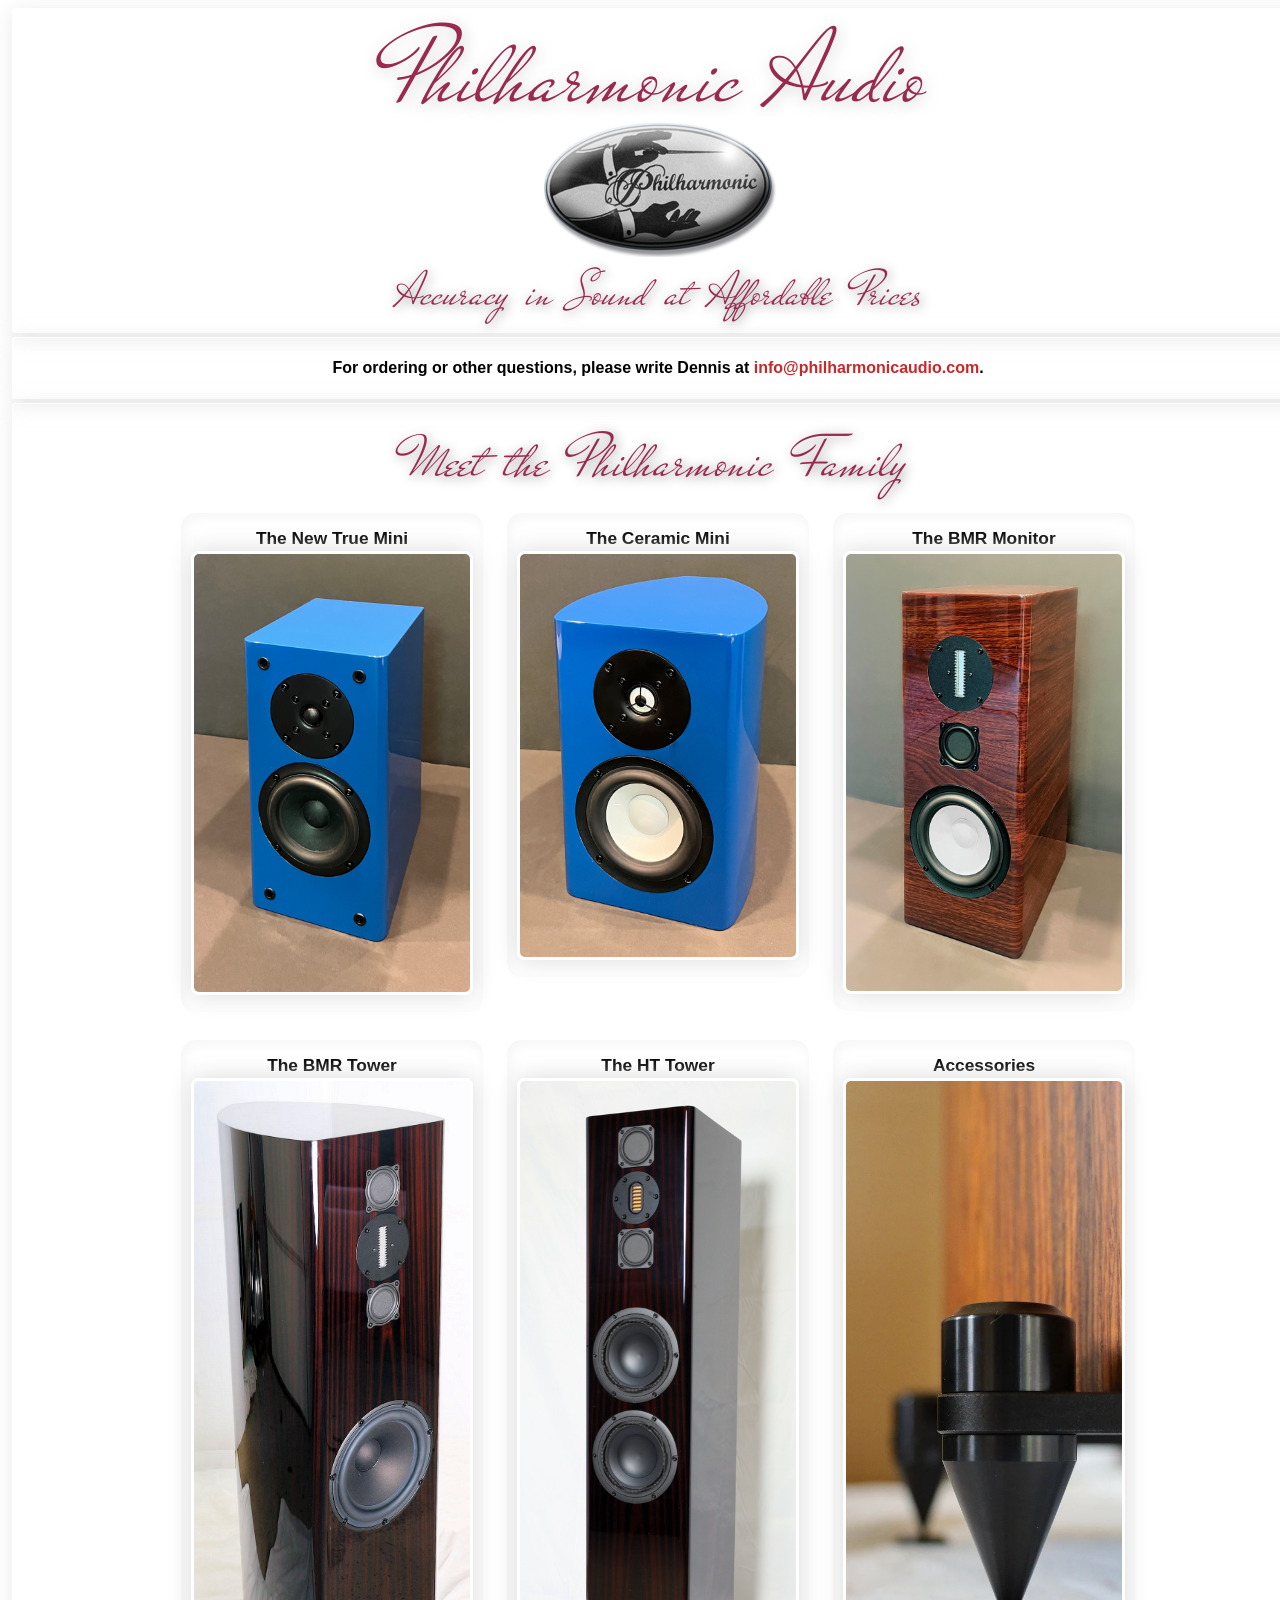
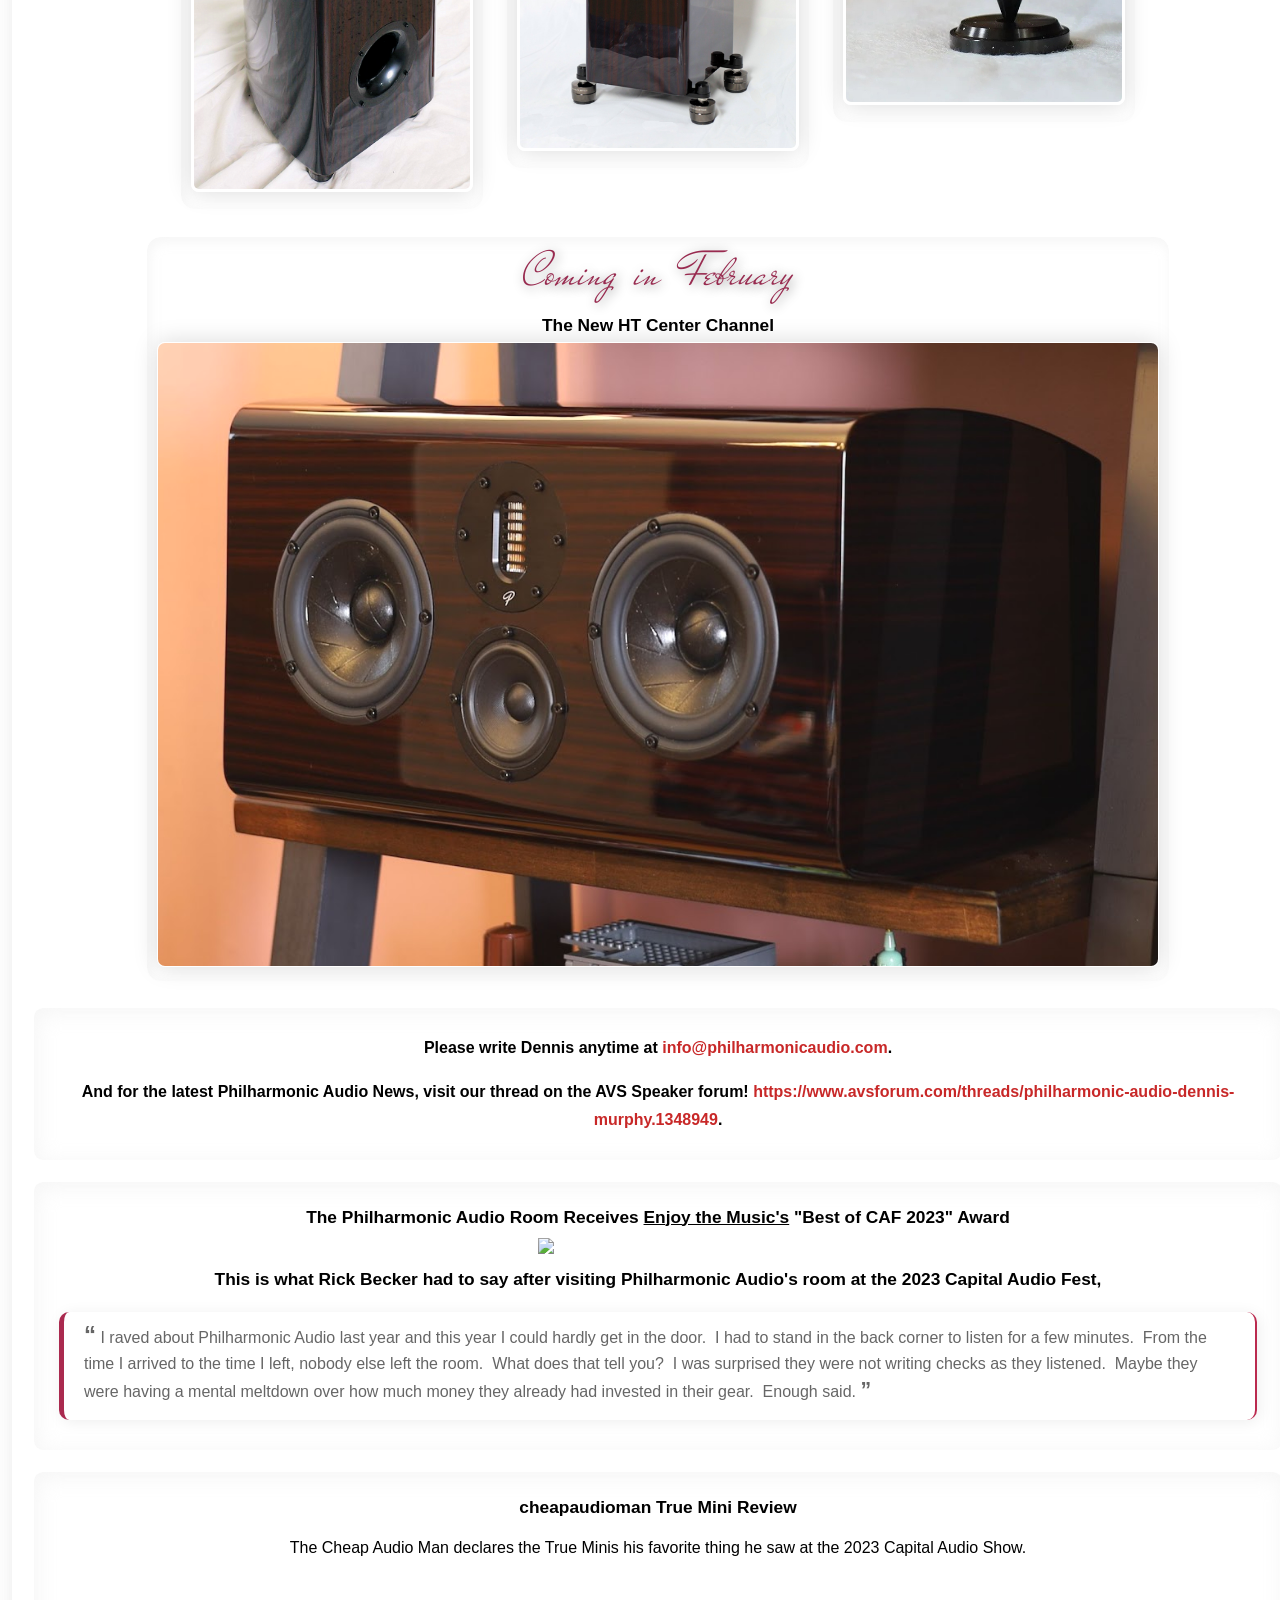
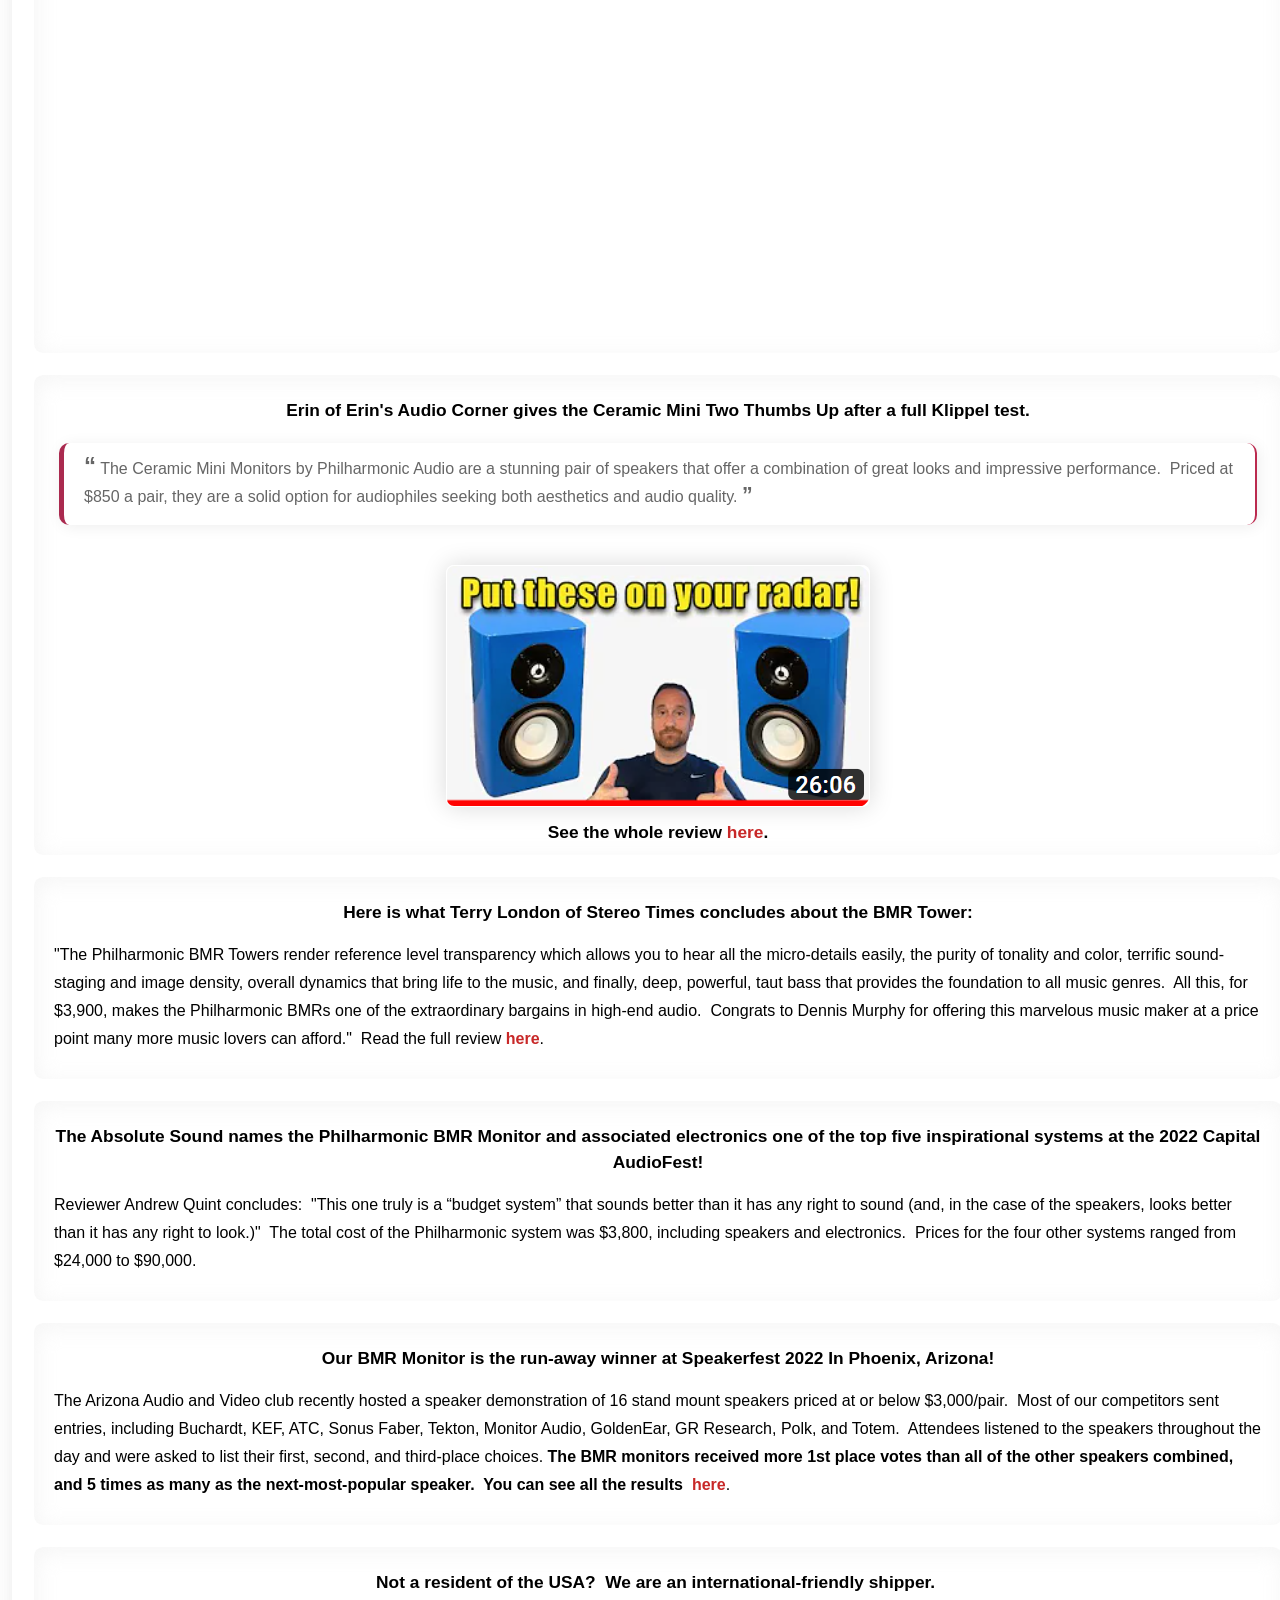
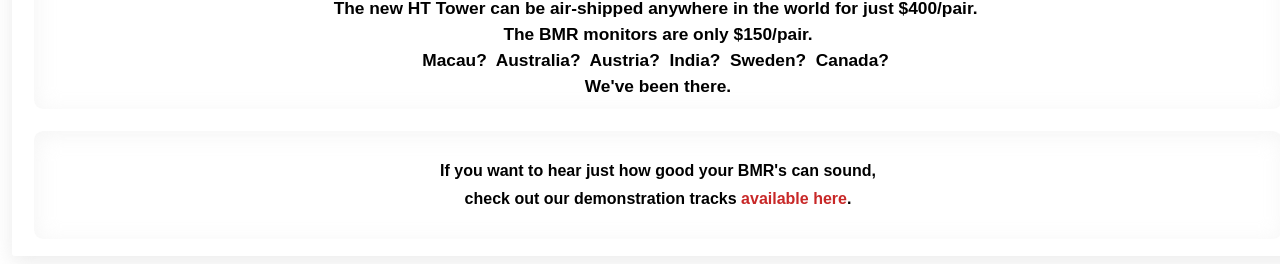
==== PA/index.html @ 5adf654c "." ====
﻿<!doctype html>
<html>
<head>
<meta charset="utf-8">
<meta name="theme-color"
content="#6c89a6">
<link rel="icon"
type="image/x-icon"
href="favicon.ico">
<link href="paII.css"
rel="stylesheet"
type="text/css">
<title>Philharmonic Audio</title>
</head> 
<body>
<div id="toplevel">
<div class="control">
<h1 class="dehav"
style="margin-bottom:-30px">Philharmonic Audio</h1>
<img src="Collateral/insignia.jpg"
style="display:block; margin: 0 auto 0 auto"/>
<h3 class="dehav">Accuracy in Sound at Affordable Prices</h3>
</div>
<div class="control"
id="order">
<p class="article"
align="center"
style="font-weight:700">For ordering or other questions, please write Dennis at&nbsp;<a href="mailto:info@philharmonicaudio.com"
style="font-weight:700">info@philharmonicaudio.com</a>.</p>
</div>
<div class="control"
id="main">
<h2 class="dehav"
style="margin-top:20px; margin-bottom:-10px">Meet the Philharmonic Family</h2>
<div align="center">
<table>
<tr>
<td>
<div class="productbox">
<h5 class="center">The New True Mini</h5>
<a href="True-Mini.html">
<img class="margin4"
src="images/True-Blue-Placeholder-Smaller.jpg"
width="276"/>
</div>
</td>
<td>
<div class="productbox">
<h5 class="center">The Ceramic Mini</h5>
<a href="Ceramic-Mini.html">
<img class="margin4"
src="images/Ceramic-Mini-Blue-Placeholder-Smaller.jpg"
width="276"/>
</div>
</td>
<td>
<div class="productbox">
<h5 class="center">The BMR Monitor</h5>
<a href="BMR.html">
<img class="margin4"
src="images/BMR-Placeholder-Smaller.jpg"
width="276"/>
</div>
</td>
</tr>
</table>
<table>
<tr>
<td>
<div class="productbox">
<h5 class="center">The BMR Tower</h5>
<a href="BMR-Tower.html">
<img class="margin4"
src="images/BMR-Tower-Ebony-1.png"
width="276"/>
</div>
</td>
<td>
<div class="productbox">
<h5 class="center">The HT Tower</h5>
<a href="HT-Tower.html">
<img class="margin4"
src="images/HT-4.jpg"
width="276"/>
</div>
</td>
<td>
<div class="productbox">
<h5 class="center">Accessories</h5>
<a href="Accessories.html">
<img class="margin4"
src="images/Outriggers-tile.jpg"
width="276"/>
</div>
</td>
</tr>
</table>
<table>
<tr>
<td>
<div class="productbox">
<h3 class="dehav">Coming in February</h3>
<h5 class="center">The New HT Center Channel</h5>
<a href="HT-Center.html">
<img class="margin3"
src="images/HT-Center-1.png"
width="1000"/>
</div>
</td>
</tr>
</table>
</div>
<div class="reviewbox">
<p class="article"
align="center"
style="font-weight:700">Please write Dennis anytime at&nbsp;<a href="mailto:info@philharmonicaudio.com"
style="font-weight:700">info@philharmonicaudio.com</a>.</p>
<p class="article"
align="center"
style="font-weight:700">And for the latest Philharmonic Audio News, visit our thread on the AVS Speaker forum!&nbsp;<a href="https://www.avsforum.com/threads/philharmonic-audio-dennis-murphy.1348949/"
style="font-weight:700">https://www.avsforum.com/threads/philharmonic-audio-dennis-murphy.1348949</a>.</p>
</div>
<div class="reviewbox">
<h5 align="center">The Philharmonic Audio Room Receives <u>Enjoy the Music's</u> "Best of CAF 2023" Award</h5>
<a href="https://www.enjoythemusic.com/Capital_Audiofest_2023/Becker/Part7/page2.htm"
target="blank">
<img src="https://cdn.shopify.com/s/files/1/0678/6518/2452/files/Best_Of_CAF_2023.jpg?v=1705182189"
width="240"
style="display:block; margin: 8px auto 8px auto; z-index: 0;"/>
</a>
<h5>This is what Rick Becker had to say after visiting Philharmonic Audio's room at the 2023 Capital Audio Fest,</h5>
<div class="quotebox2"
style="margin-left:5px; margin-right:5px">
<span style="font-face:Cambria; font-weight:bold; font-size:18pt">&ldquo;</span>
<span style="font-size:12pt;">I raved about Philharmonic Audio last year and this year I could hardly get in the door.&nbsp; I had to stand in the back corner to listen for a few minutes.&nbsp; From the time I arrived to the time I left, nobody else left the room.&nbsp; What does that tell you?&nbsp; I was surprised they were not writing checks as they listened.&nbsp; Maybe they were having a mental meltdown over how much money they already had invested in their gear.&nbsp; Enough said.</span>
<span style="font-face:Cambria; font-weight:bold; font-size:16pt">&rdquo;</span>
</div>
</div>
<div class="reviewbox">
<h5 style="text-align: center;">cheapaudioman True Mini Review</h5>
<p align="center">The Cheap Audio Man declares the True Minis his favorite thing he saw at the 2023 Capital Audio Show.<br>
</p>
<div style="text-align: center;">
<iframe width="640"
height="360"
src="https://www.youtube.com/embed/01l5RbardfU"
title="Another KEF Killer at 1/4 of the Price - Philharmonic True Mini cast a BIG Shadow"
frameborder="0"
allow="accelerometer; autoplay; clipboard-write; encrypted-media; gyroscope; picture-in-picture; web-share"
allowfullscreen=""/>
</iframe>
</div>
</div>
<div class="reviewbox">
<h5>Erin of Erin's Audio Corner gives the Ceramic Mini Two Thumbs Up after a full Klippel test.</h5>
<div class="quotebox2"
style="margin-left:5px; margin-right:5px">
<span style="font-face:Cambria; font-weight:bold; font-size:18pt">&ldquo;</span>
<span style="font-size:12pt;">The Ceramic Mini Monitors by Philharmonic Audio are a stunning pair of speakers that offer a combination of great looks and impressive performance.&nbsp; Priced at $850 a pair, they are a solid option for audiophiles seeking both aesthetics and audio quality.</span>
<span style="font-face:Cambria; font-weight:bold; font-size:16pt">&rdquo;</span>
</div>
<a href="https://www.youtube.com/watch?v=313qwtkdMxo"
target="blank">
<img class="margin3"
style="margin-top:20px"
src="images/thumbs-up.png"/>
</a>
<h5>See the whole review&nbsp;<a style="font-weight:bold"
target="blank"
href="https://www.youtube.com/watch?v=313qwtkdMxo">here</a>.</h5>
</div>
<div class="reviewbox">
<h5>Here is what Terry London of  Stereo Times concludes about the BMR Tower:</h5>
<p class="article">"The Philharmonic BMR Towers render reference level transparency which allows you to hear all the micro-details easily, the purity of tonality and color, terrific sound-staging and image density, overall dynamics that bring life to the music, and finally, deep, powerful, taut bass that provides the foundation to all music genres.&nbsp; All this, for $3,900, makes the Philharmonic BMRs one of the extraordinary bargains in high-end audio.&nbsp; Congrats to Dennis Murphy for offering this marvelous music maker at a price point many more music lovers can afford."&nbsp; Read the full review&nbsp;<a style="font-weight:bold"
target="blank"
href="https://www.v2.stereotimes.com/post/philharmonic-audio-bmr-tower-loudspeakers--by-terry-london/">here</a>.</p>
</div>
<div class="reviewbox">
<h5>The Absolute Sound names the Philharmonic BMR Monitor and associated electronics one of the top five inspirational systems at the 2022 Capital AudioFest!</h5>
<p class="article">Reviewer Andrew Quint concludes:&nbsp; "This one truly is a “budget system” that sounds better than it has any right to sound (and, in the case of the speakers, looks better than it has any right to look.)"&nbsp; The total cost of the Philharmonic system was $3,800, including speakers and electronics.&nbsp; Prices for the four other systems ranged from $24,000 to $90,000.</p>
</div>
<div class="reviewbox">
<h5>Our BMR Monitor is the run-away winner at Speakerfest 2022 In Phoenix, Arizona!</h5>
<p class="article">The Arizona Audio and Video club recently hosted a speaker demonstration of 16 stand mount speakers priced at or below $3,000/pair.&nbsp; Most of our competitors sent entries, including Buchardt, KEF, ATC, Sonus Faber, Tekton, Monitor Audio, GoldenEar, GR Research, Polk, and Totem.&nbsp; Attendees listened to the speakers throughout the day and were asked to list their first, second, and third-place choices.&nbsp;<b>The BMR monitors received more 1st place votes than all of the other speakers combined, and 5 times as many as the next-most-popular speaker.&nbsp; You can see all the results&nbsp;</b>
<a style="font-weight:bold"
target="blank"
href="images/azavclubvotes.pdf">here</a>.</p>
</div>
<div class="reviewbox">
<h5>Not a resident of the USA?&nbsp; We are an international-friendly shipper.&nbsp;<br>The new HT Tower can be air-shipped anywhere in the world for just $400/pair.&nbsp;<br>The BMR monitors are only $150/pair.<br>Macau?&nbsp; Australia?&nbsp; Austria?&nbsp; India?&nbsp; Sweden?&nbsp; Canada?&nbsp;<br>We've been there.</h5>
</div>
<div class="reviewbox">
<p class="article"
align="center"
style="font-weight:700">If you want to hear just how good your BMR's can sound,<br>check out our demonstration tracks&nbsp;<a href="https://drive.google.com/drive/folders/1bON91PsRCZCKS_4GZ589QpMR-K4QiV--"
style="font-weight:700">available here</a>.</p>
</div>
</div>
</div>
</body>
</html>
---- PA/paII.css ----
/* Theme Name:     Philharmonious 
   Description:    Cursive Webfont + Shadow Boxes 
   Template:       paII
*/

@font-face {
  font-family: 'Mr De Haviland';
  src: url(MrDeHaviland.woff2) format('woff2'), url(MrDeHaviland.woff) format('woff'), url(MrDeHaviland.ttf) format('truetype');
}

.dehav {
  font-family: 'Mr De Haviland';
  font-style: normal;
  font-weight: 400;
  text-align: center;
  word-spacing: 10px;
}

html {
  overflow-y: scroll;
  font-feature-settings: "kern" 1;
  text-rendering: optimizeLegibility;
}

body {
  font-size: 12pt;
}

p, div, span {
  font-size: 12pt;
  font-family: Tahoma, Helvetica, sans-serif;
}

h1, h2, h3, h4, h5, h6 {
  margin: 0 0 0 0;
}

h1 {
  font-size: 78pt;
  color: #982a4f;
  text-shadow: 2px 3px 15px rgba(128, 128, 128, 0.40);
}

h2 {
  font-size: 44pt;
  color: #982a4f;
  margin-top: 20px;
  margin-bottom: -20px;
  text-shadow: 2px 2px 12px #808080;
}

h3 {
  font-size: 36pt;
  line-height: 40pt;
  text-align: center;
  color: #982a4f;
  text-shadow: 2px 2px 12px #808080;
  margin-top: 10px;
  margin-bottom: 12px;
}

h4 {
  font-size: 32pt;
  color: #982a4f;
  text-shadow: 2px 2px 12px #808080;
  margin-top: 24px;
  margin-bottom: 12px;
}

h5 {
  font-size: 13pt;
  font-weight: 700;
  color: #000000;
  text-align: center;
  line-height: 26px;
  margin-top: 12px;
}

h6 {
  font-size: 11pt;
  color: #000000;
  margin-top: 10px;
  text-align: center;
}

table {
  border: 0;
  border-collapse: collapse;
}

td {
  vertical-align: top;
}

img.margin1, img.margin2, img.margin3 {
  border: 1px solid #fff;
  border-radius: 8px;
  box-shadow: 0 0 24px 0 #DaDaDa;
}

img.margin1 {
  margin: 8px 12px 12px 3px;
}

img.margin2 {
  margin: 21px 12px 12px 3px;
}

img.margin3 {
  display: block;
  margin: 4px auto 4px auto;
}

img.margin4 {
  border: 3px solid #fff;
  border-radius: 8px;
  box-shadow: 0 0 24px 0 #DaDaDa;
}

a {
  text-decoration: none;
  color: #c82828;
  font-weight: 400;
}

a.review {
  font-weight: 700;
  border-bottom: 1px dotted #d0cbc4;
}

.control {
  margin: 4px;
  border: 1px solid #fff;
  border-radius: 3px;
  box-shadow: 2px 4px 20px 2px rgba(204, 204, 204, 0.4);
  box-sizing: border-box;
}

.reviewbox {
  min-height: 40px;
  margin: 20px 10px 15px 10px;
  border: 1px solid #fff;
  border-radius: 10px;
  box-shadow: 2px 4px 20px 2px rgba(224, 224, 224, 0.3) inset;
  padding: 10px 20px 10px 20px;
  box-sizing: border-box;
  line-height: 24px;
  min-width: 1250px;
  max-width: 1265px;
}
.productbox {
  min-height: 40px;
  margin: 20px 10px 4px 10px;
  border: 1px solid #fff;
  border-radius: 15px;
  box-shadow: 2px 4px 10px 2px rgba(240, 240, 240, 0.5) inset;
  padding:0 10px 10px 10px;
  box-sizing: border-box;
  line-height: 24px;
}
.productbox:hover {
  border: 1px solid #f0e8e4;
  opacity: 0.90;
}

.quotebox1 {
  min-height: 40px;
  margin: 20px 80px 20px 80px;
  border: 1px solid #fff;
  border-radius: 10px;
  box-shadow: 2px 4px 20px 2px rgba(224, 224, 224, 0.6) inset;
  padding: 10px 20px 10px 20px;
  box-sizing: border-box;
  line-height: 26px;
  min-width: 1200px;
  max-width: 1200px;
}

.quotebox2 {
  line-height: 26px;
  color: #666;
  margin: 20px 85px 20px 80px;
  padding: 10px 20px 15px 20px;
  border-left: 5px solid #aa2a4f;
  border-right: 2px solid #bb2a4f;
  display: inline-block;
  border-radius:10px;
  box-shadow: 2px 2px 15px #eee;
}

.article {
  font-size: 12pt;
  line-height: 28px;
}

.newspaper {
  font-size: 10pt;
  line-height: 23px;
  -webkit-column-count: 3;
  -moz-column-count: 3;
  column-count: 3;
  -webkit-column-rule: 1px dotted #b0b0b0;
  -moz-column-rule: 1px dotted #b0b0b0;
  column-rule: 1px dotted #b0b0b0;
  -webkit-column-gap: 40px;
  -moz-column-gap: 40px;
  column-gap: 40px;
}

.figure_desc {
  padding: 0 18px 0 10px;
  font-family: Cambria, Times, serif;
  font-size: 9pt;
  font-style: italic;
  text-shadow: 2px 2px 10px #c0b8b8;
  line-height: 18px;
}

.img-sub {
  font-size: 8pt;
  text-align: left;
  line-height: 18px;
  padding-left: 2.5in;
  padding-right: 2.0in;
}

.center {
  text-align: center;
}

.bigBlurb { font-size:14pt;
  line-height:30px; 
  margin-top:30px;
  margin-right:80px;
  margin-left:90px;
  text-align:center;text-shadow: 2px 2px 16px #a0a0a0;
  font-weight:700;
}

#toplevel {
  min-width: 1300px;
  max-width: 1300px;
  margin-left: auto;
  margin-right: auto;
}

#banner:hover {
  cursor: pointer;
}

#nav {
  min-height: 32px;
  border: 2px solid #fff;
  box-shadow: 2px 4px 20px 1px rgba(186, 186, 186, 1) inset;
  background-color: #ddd;
  margin: 12px 6px 14px 6px;
  padding-top: 3px;
  box-sizing: border-box;
}

#nav ul {
  margin: 0;
  list-style-type: none;
}

#nav a {
  width: 23%;
  display: block;
  float: left;
  text-transform: uppercase;
  color: #303455;
  text-align: center;
  text-decoration: none;
  font-weight: bold;
  font-size: 14px;
  padding: 3px 0 3px 10px;
}

#nav a:hover, #nav a:focus, #nav a:active {
  color: #fff;
  background-color: #000;
}

#main {
  padding: 0 10px 0 10px;
  text-align: left;
}
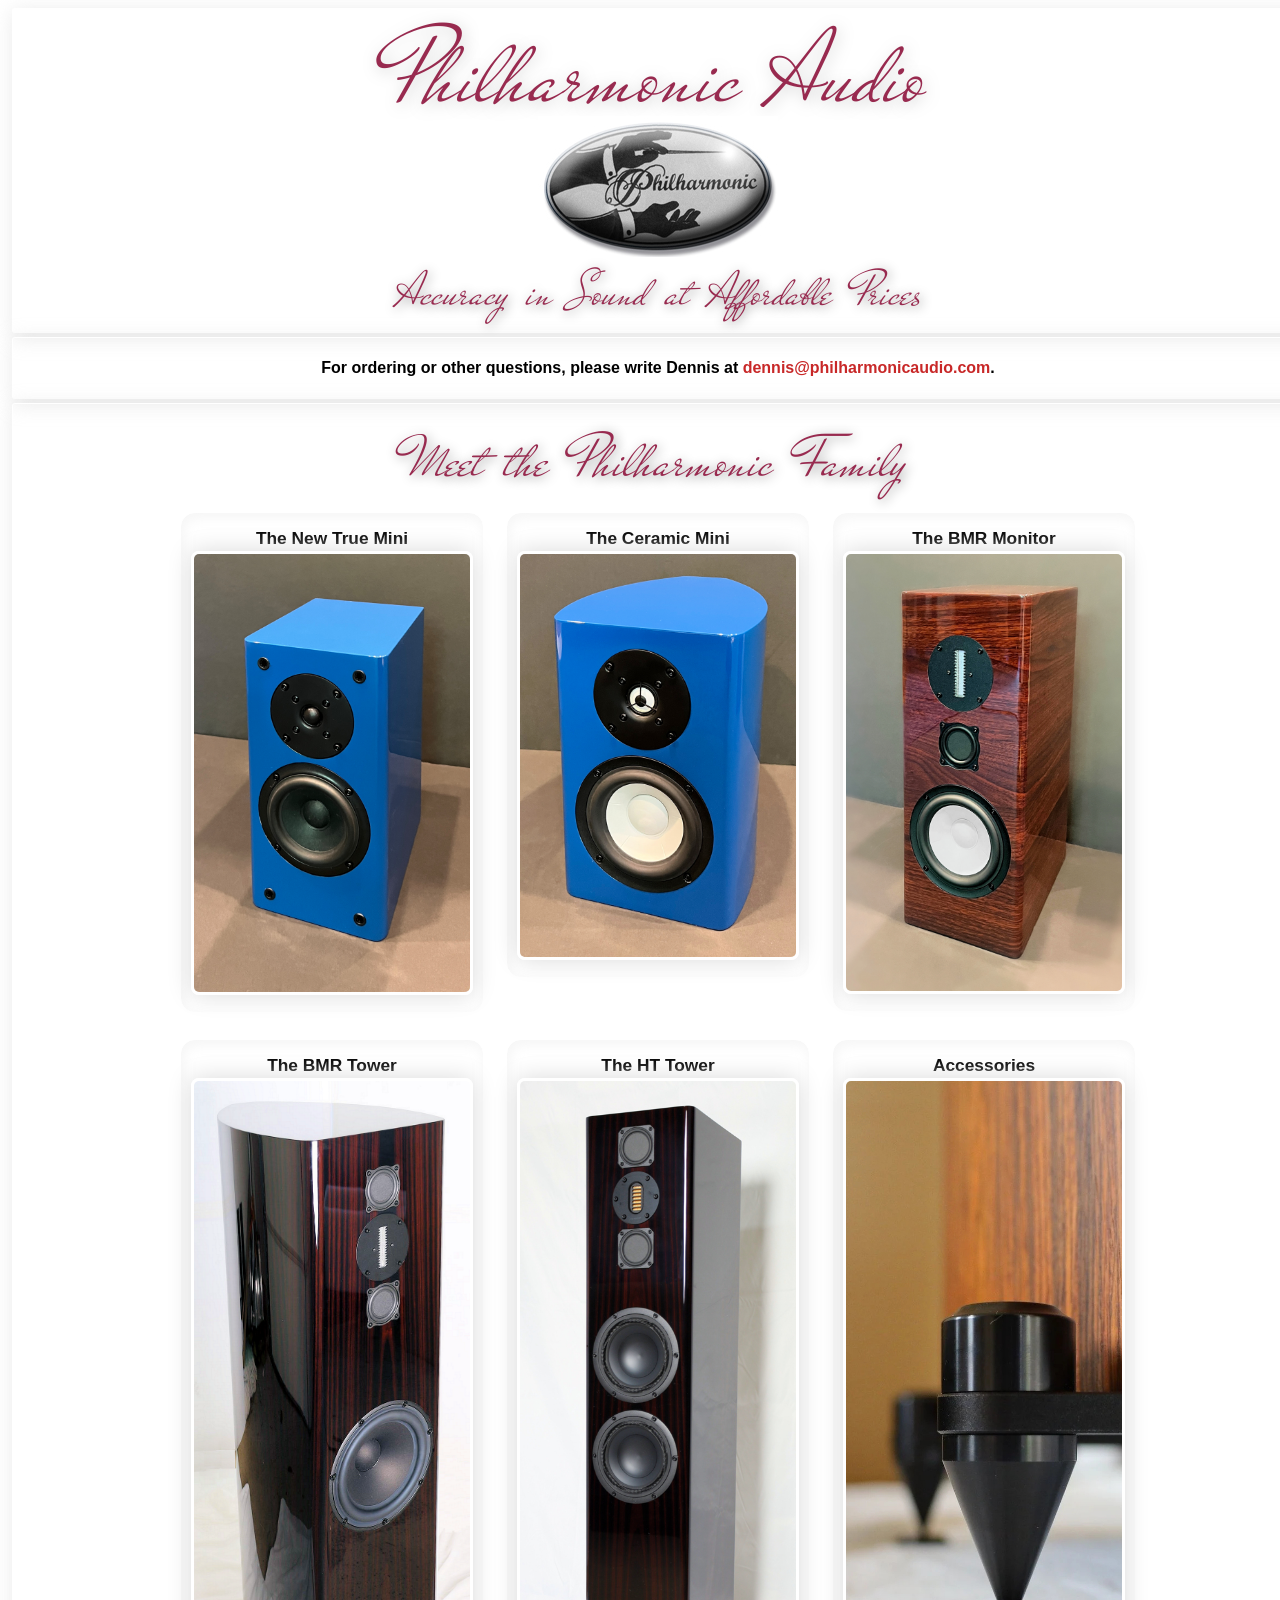
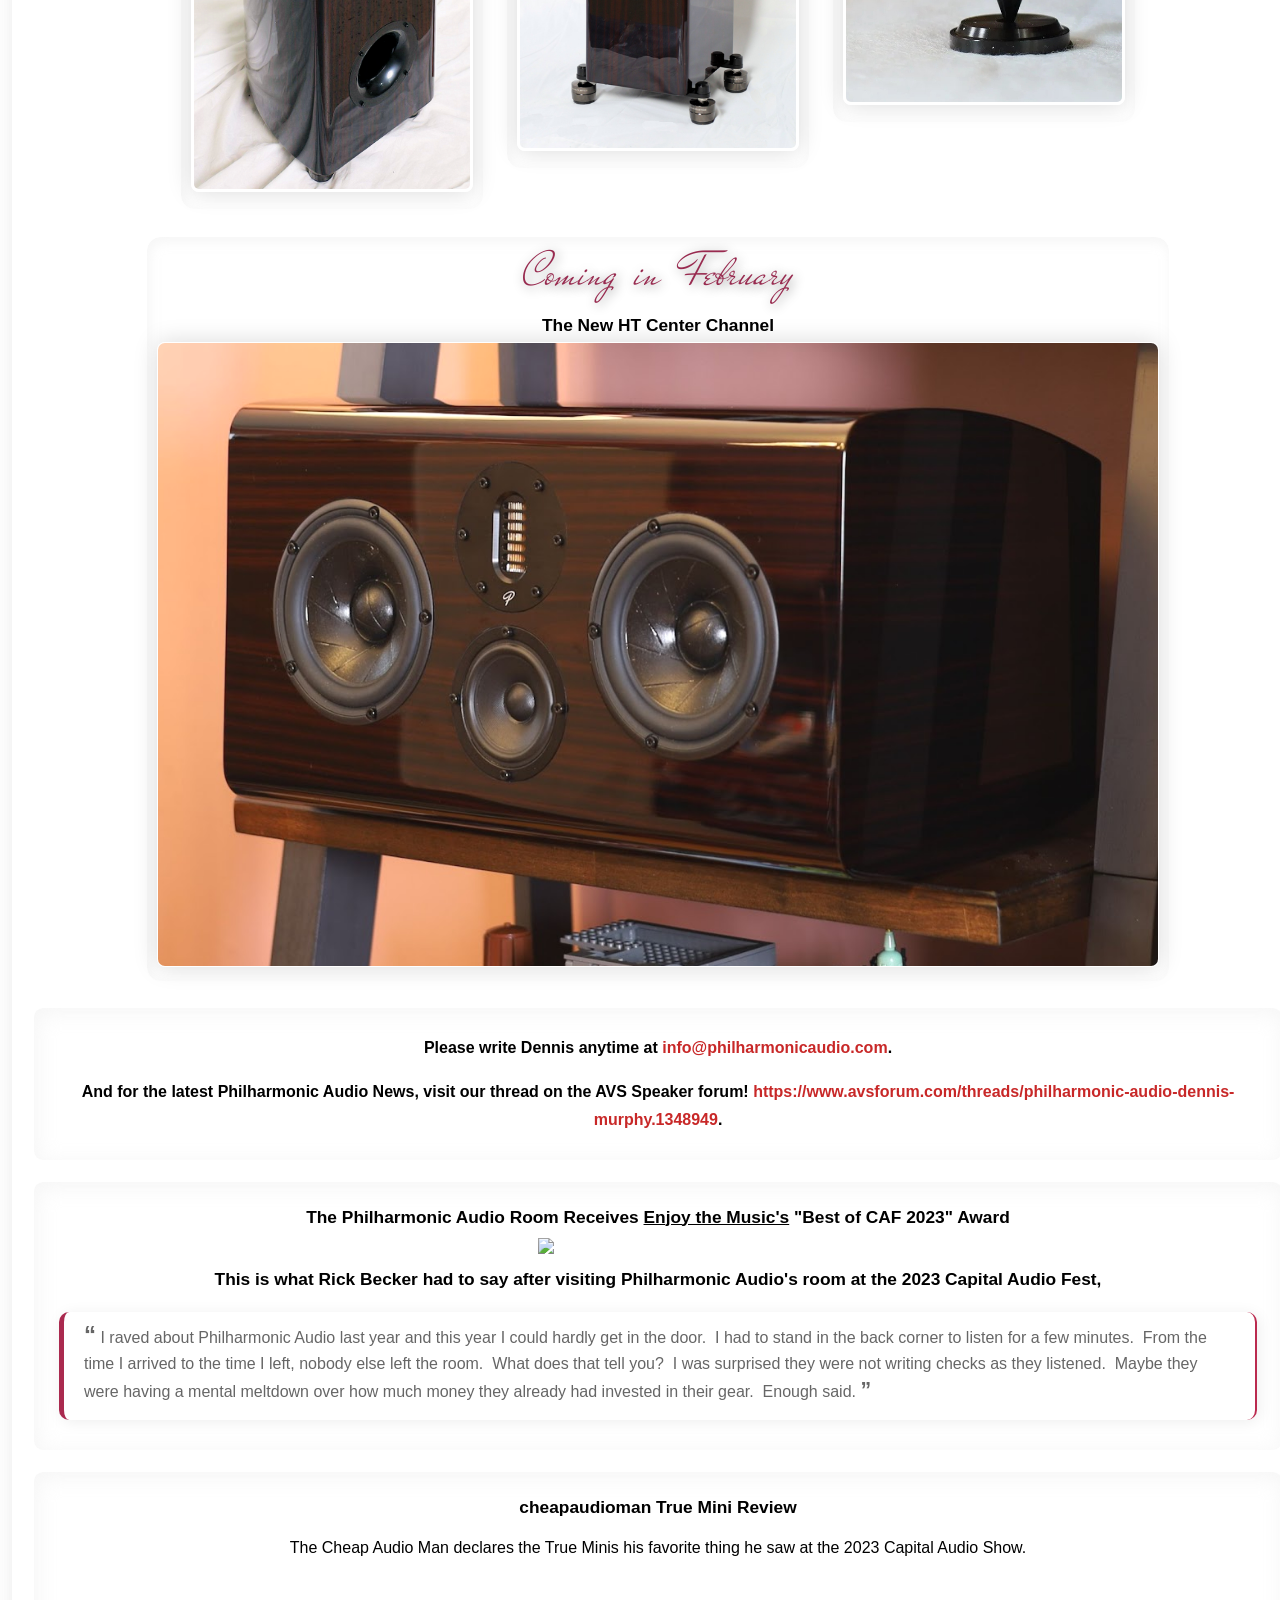
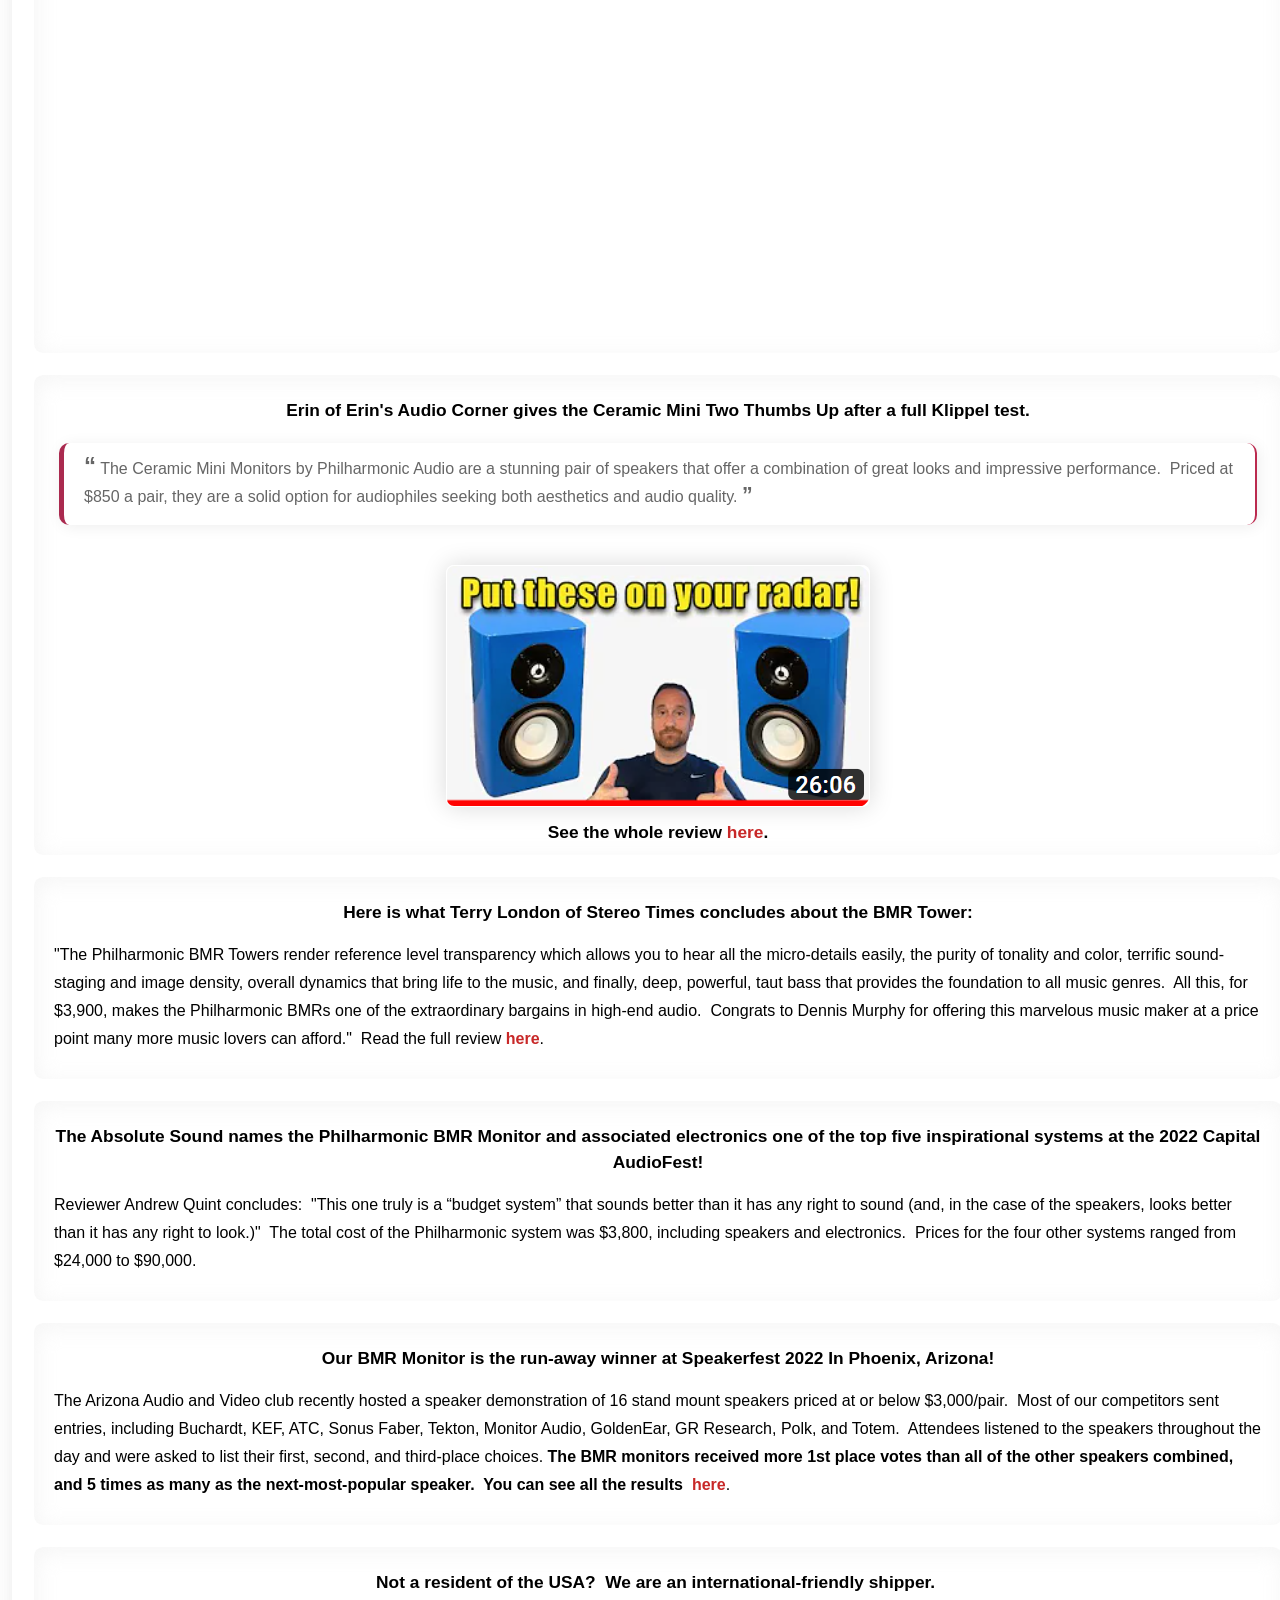
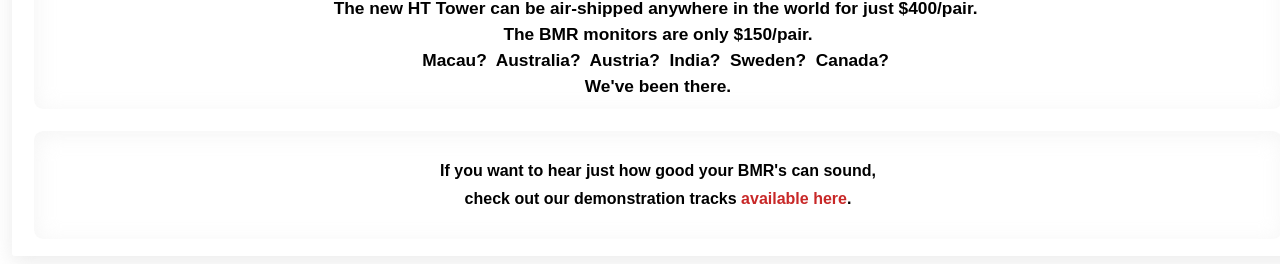
==== commit c20602d4: "Change email address." ====
--- a/PA/index.html
+++ b/PA/index.html
@@ -25,8 +25,8 @@
 id="order">
 <p class="article"
 align="center"
-style="font-weight:700">For ordering or other questions, please write Dennis at&nbsp;<a href="mailto:info@philharmonicaudio.com"
-style="font-weight:700">info@philharmonicaudio.com</a>.</p>
+style="font-weight:700">For ordering or other questions, please write Dennis at&nbsp;<a href="mailto:dennis@philharmonicaudio.com"
+style="font-weight:700">dennis@philharmonicaudio.com</a>.</p>
 </div>
 <div class="control"
 id="main">
